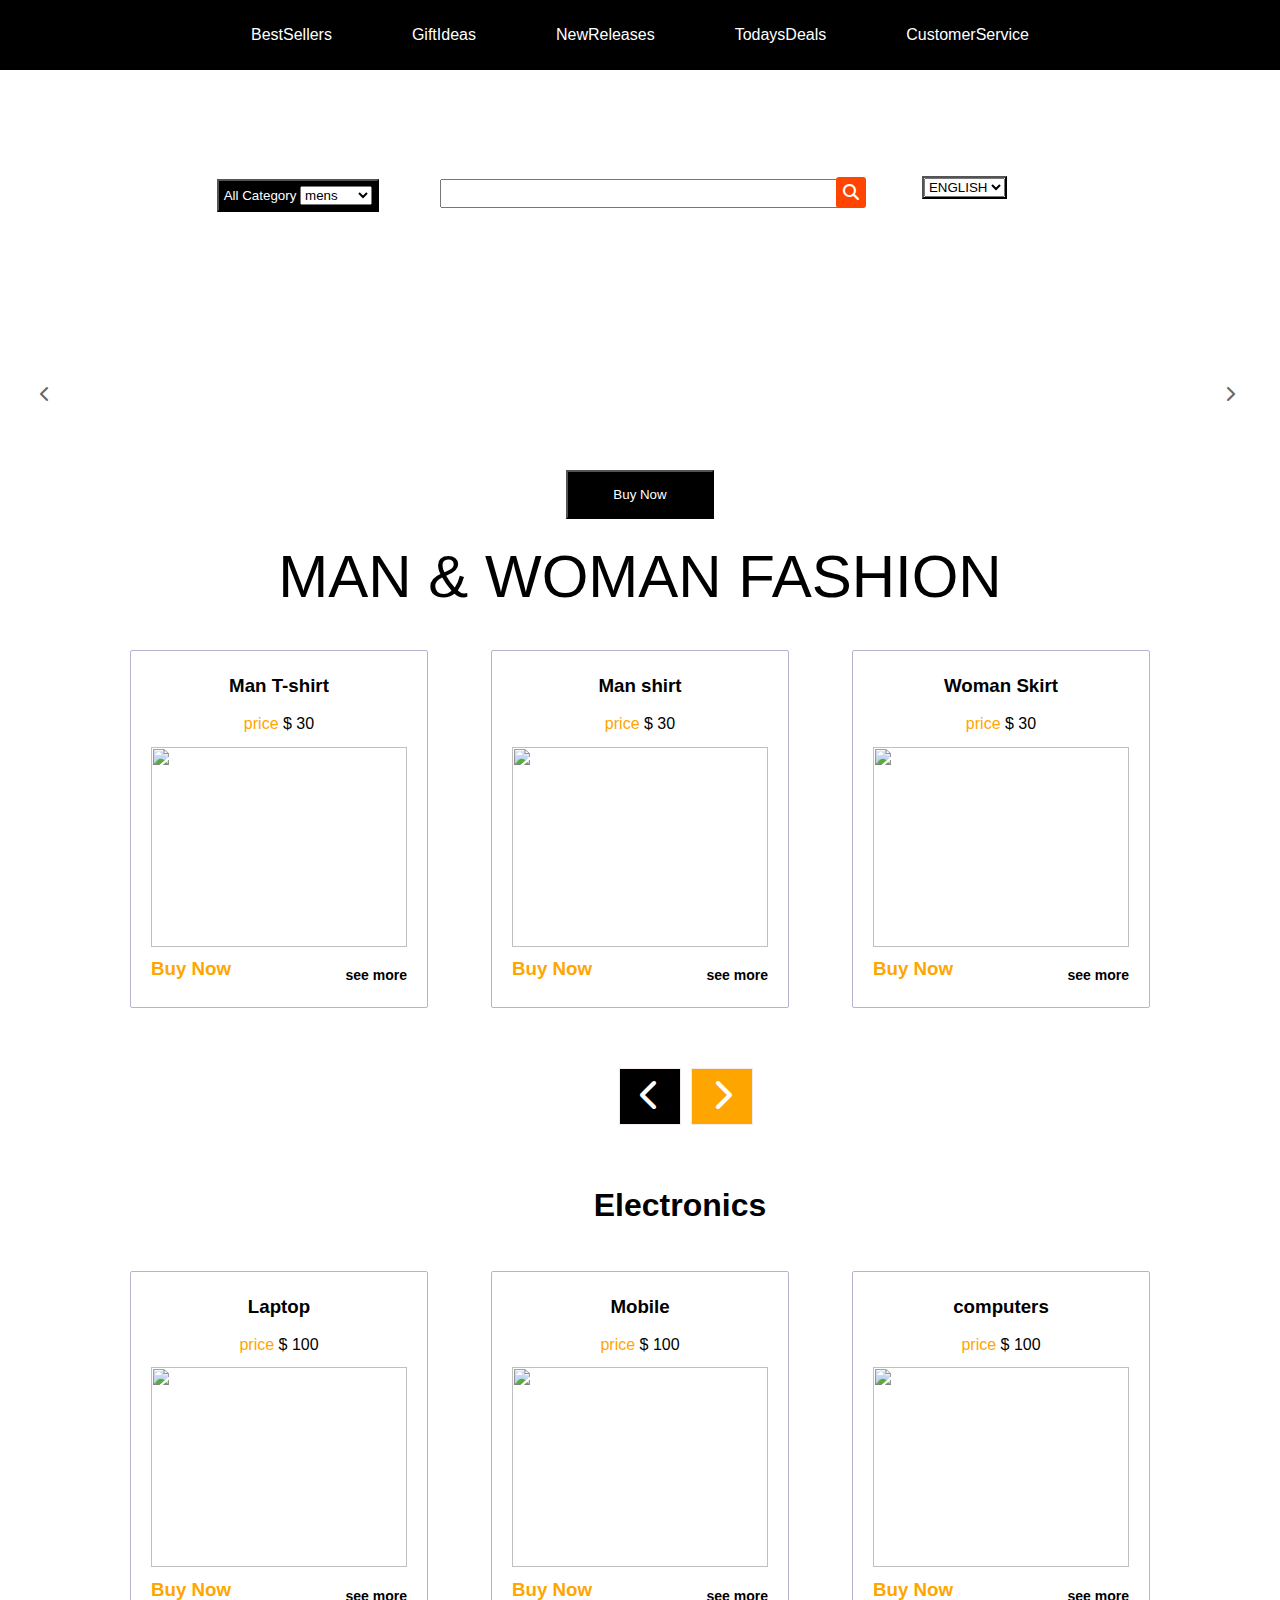
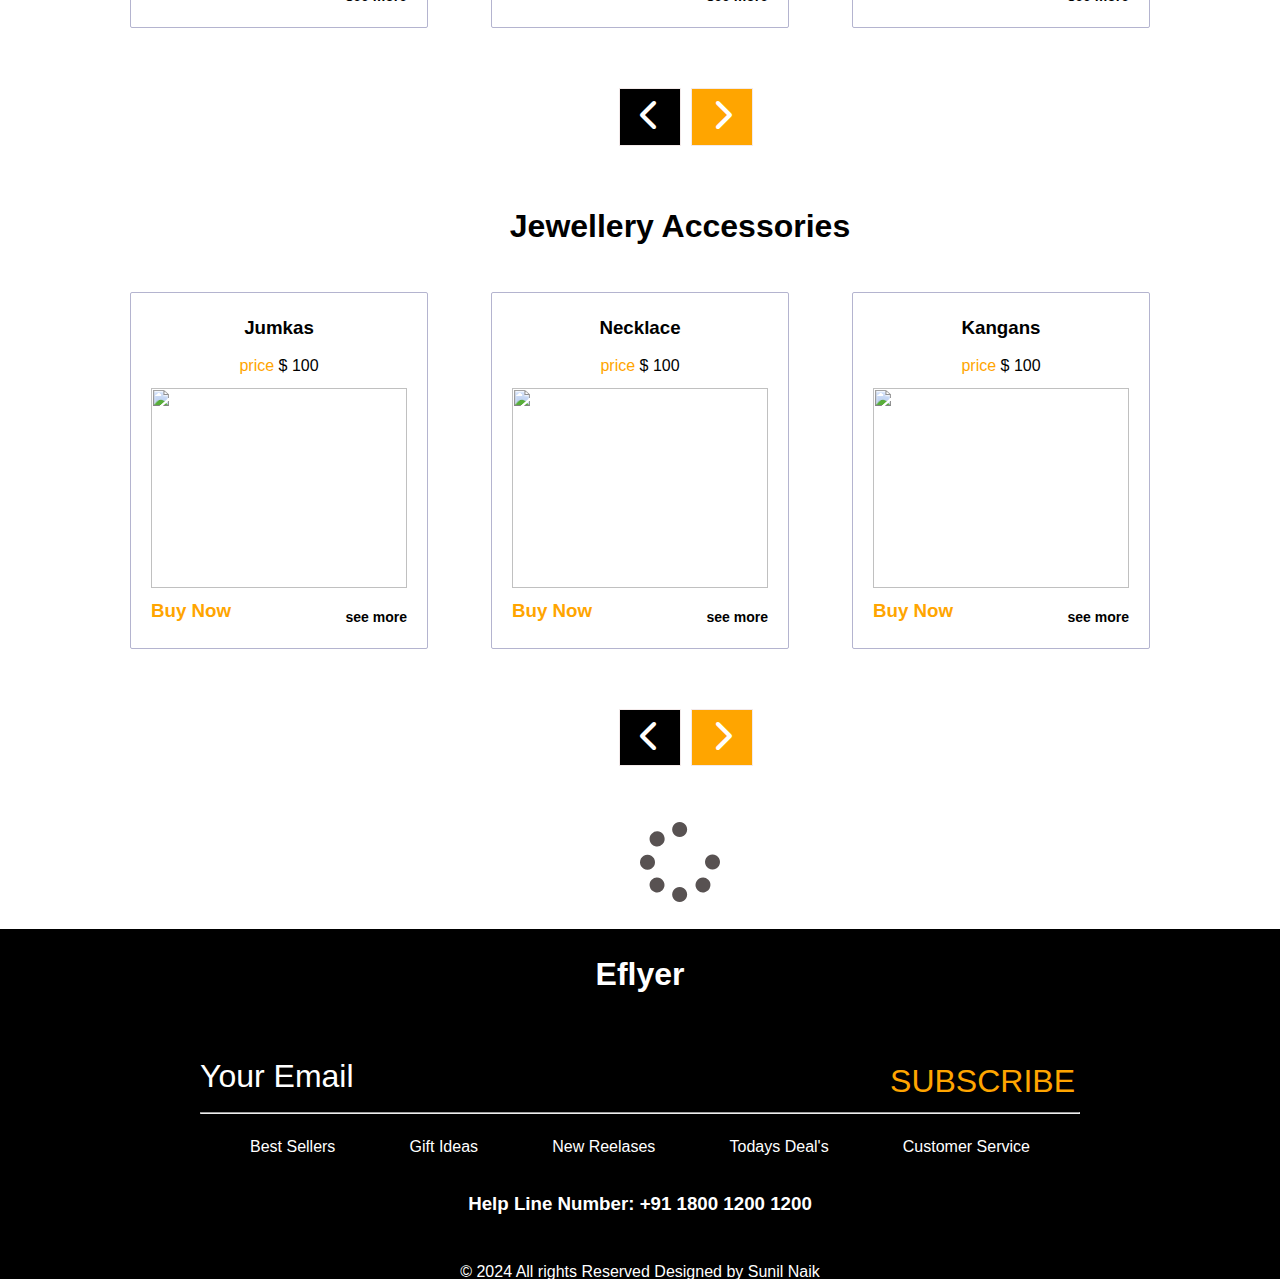
==== index.html @ 808d8c66 "Add files via upload" ====
<!DOCTYPE html>
<html lang="en">
<head>
    <meta charset="UTF-8">
    <meta name="viewport" content="width=device-width, initial-scale=1.0">
    <title>Eflyer page</title>
   <link rel="stylesheet" href="./style.css">
    <link rel="stylesheet" href="https://cdnjs.cloudflare.com/ajax/libs/font-awesome/6.5.2/css/all.min.css">
</head>
<body id="home" class="reg">

    <section class="top" id="top">
    <header class="nav">
        <div id="navbar" class="navbar">
         <nav class="nav">
             <ul>
                 <li><a href="#">BestSellers</a></li>
                 <li><a href="#">GiftIdeas</a></li>
                 <li><a href="#">NewReleases</a></li>
                 <li><a href="#">TodaysDeals</a></li>
                 <li><a href="#">CustomerService</a></li>
             </ul>
         </nav>
         </div>
         </header>
        </section>

        <section class="one">
            <h1 class="eflyer">Eflyer</h1>


            <section class="cont">

                <div class="bars" class="item1">
                    <i class="fa-solid fa-bars"></i>
                </div>


                <div class="item2">
                    <button class="btn1">
                    <label for="category">All Category</label>
                    <select name="category" id="mens"> 
                    <option value="mens">mens</option>
                    <option value="womens">womens</option>
                    <option value="kids">kids</option>
                     </select>
                    </button>
                </div>

                <div class="item3">
                    <form action="form"></form>
                    <label for="text"></label>
                    <input type="text" id="text" placeholder=""> <span class="search"><i class="fa-solid fa-magnifying-glass"></i></span>
                </div>

                <div class="item4">
                    <button class="btn2">
                        <label for="Languages"></label>
                        <select name="language" id="Languages"> 
                        <option value="english">ENGLISH</option>
                        <option value="hindi">HINDI</option>
                        <option value="telugu">TELUGU</option>
                         </select>
                        </button>
                </div>

                <div class="item5">
                    <i class="fa-solid fa-cart-shopping"> Cart</i><br>
                </div>

                <div class="item6">
                    <i class="fa-solid fa-user"> Login</i> 
                </div>
            </section>

            <section class="contain">

                <div class="arrow">
                    <i class="fa-solid fa-chevron-left"></i>
                </div>

                <h1 class="txt">GET START YOUR FAVOURITE SHOPPING</h1>

                <div class="arrow">
                    <i class="fa-solid fa-chevron-right"></i>
                </div>
            </section>

            <section>
                <div class="button">
                    <button class="buy">Buy Now</button>
                </div>    
            </section>

            <div class="text">
                <h1>MAN & WOMAN FASHION</h1>
            </div>
        </section>

        <!-- secttiiiiioooonnnnn -->
        <section class="container1">

            <div class="itemm1">
                <h3 class="center">Man T-shirt</h3>
                <p class="center"><span class="color">price</span> $ 30</p>
                <img src="https://media.istockphoto.com/id/172874489/photo/yellow-blank-t-shirt-front-isolated-on-white.jpg?s=1024x1024&w=is&k=20&c=-puSQZA5JAkO2xo3gqxhg3apofIioDO8UGaIae_1fuM=" alt="">
                <h3 class="left"><span class="color">Buy Now</span> <p class="right">see more</p></h3>
               
                 
            </div>

            <div class="itemm2">
                <h3 class="center">Man shirt</h3>
                <p class="center"><span class="color">price</span> $ 30</p>
                <img src="https://media.istockphoto.com/id/488159983/photo/mens-shirt.jpg?s=1024x1024&w=is&k=20&c=rZO8PBu_vb43Lfd0MP_mnkZuH_82JTI6_QOQCt4ekzA=" alt="">
                <h3 class="left"><span class="color">Buy Now</span>  <p class="right">see more</p></h3>
               
            </div>

            <div class="itemm3">
                <h3 class="center">Woman Skirt</h3>
                <p class="center"><span class="color">price</span> $ 30</p>
                <img src="https://media.istockphoto.com/id/1328494259/photo/female-summer-dress-with-buttons-isolated-on-white-background.jpg?s=1024x1024&w=is&k=20&c=ljF5iGI-tErEDM4NMGV56L_vZmM0hj2yx3ZqGhJLngI=" alt="">
                <h3 class="left"><span class="color">Buy Now</span>  <p class="right">see more</p></h3>
              

            </div>
        </section>


        <section class="arrows">
            <h1 class="arrow-1"><i class="fa-solid fa-chevron-left"></i></h1>
            <h1 class="arrow-2"><i class="fa-solid fa-chevron-right"></i></h1> 
    
        </section>

        <section class="elctronic">
            <h1 class="txts">Electronics</h1>

        </section>


        <section class="container2">

            <div class="itemm1">
                <h3 class="center">Laptop</h3>
                <p class="center"><span class="color">price</span> $ 100</p>
                <img src="https://cdn.pixabay.com/photo/2016/03/27/07/12/apple-1282241_1280.jpg" alt="">
                <h3 class="left"><span class="color">Buy Now</span> <p class="right">see more</p></h3>
               
                 
            </div>

            <div class="itemm2">
                <h3 class="center">Mobile</h3>
                <p class="center"><span class="color">price</span> $ 100</p>
                <img src="https://cdn.pixabay.com/photo/2014/11/05/17/07/iphone-518101_1280.jpg" alt="">
                <h3 class="left"><span class="color">Buy Now</span>  <p class="right">see more</p></h3>
               
            </div>

            <div class="itemm3">
                <h3 class="center">computers</h3>
                <p class="center"><span class="color">price</span> $ 100</p>
                <img src="https://cdn.pixabay.com/photo/2015/01/21/14/14/apple-606761_1280.jpg" alt="">
                <h3 class="left"><span class="color">Buy Now</span>  <p class="right">see more</p></h3>
              

            </div>
        </section>


        <section class="arrows">
            <h1 class="arrow-1"><i class="fa-solid fa-chevron-left"></i></h1>
            <h1 class="arrow-2"><i class="fa-solid fa-chevron-right"></i></h1> 
    
        </section>

        <section class="elctronic">
            <h1 class="txts">Jewellery Accessories</h1>

        </section>


        <section class="container2">

            <div class="itemm1">
                <h3 class="center">Jumkas</h3>
                <p class="center"><span class="color">price</span> $ 100</p>
                <img src="https://media.istockphoto.com/id/590047270/photo/pair-of-sapphire-earrings-isolated-on-white.jpg?s=1024x1024&w=is&k=20&c=WTtdxMo1v75DCQCWZIHyN3Z7JJXZRCdSD8rcXBOr2ek=" alt="">
                <h3 class="left"><span class="color">Buy Now</span> <p class="right">see more</p></h3>
               
                 
            </div>

            <div class="itemm2">
                <h3 class="center">Necklace</h3>
                <p class="center"><span class="color">price</span> $ 100</p>
                <img src="https://media.istockphoto.com/id/1485019110/photo/gold-plated-ball-chain.jpg?s=1024x1024&w=is&k=20&c=9vpn-YfbTaucswBiYBacqLF1FVFj6rhmeHIpYfQyp4I=" alt="">
                <h3 class="left"><span class="color">Buy Now</span>  <p class="right">see more</p></h3>
               
            </div>

            <div class="itemm3">
                <h3 class="center">Kangans</h3>
                <p class="center"><span class="color">price</span> $ 100</p>
                <img src="https://media.istockphoto.com/id/1152959607/photo/indian-traditional-wedding-bangles.jpg?s=1024x1024&w=is&k=20&c=UC5vWnuQui-Nr-XeoDXr6nUSNKpVT-rxi3Z4PZOtzu4=" alt="">
                <h3 class="left"><span class="color">Buy Now</span>  <p class="right">see more</p></h3>
              

            </div>
        </section>


        <section class="arrows">
            <h1 class="arrow-1"><i class="fa-solid fa-chevron-left"></i></h1>
            <h1 class="arrow-2"><i class="fa-solid fa-chevron-right"></i></h1> 
    
        </section>

        <section class="load">
            <h1 class="spin"><i class="fa-solid fa-spinner"></i></h1>
        </section>

<!-- fooooooteeerrrr -->
        <section class="footers">
            <h1 class="txtfooter">Eflyer</h1>


            <section class="container3">
                <div class="item1">
              <form action=""></form>
              <h1 class="mail"> Your Email</h1>
              </div>
              
              <div class="item2">
                  <h1 class="Color">SUBSCRIBE</h1>
              </div>
              </section>
              <hr class="hr">

              <section class="containers3">
                <div class="itm1"><p>Best Sellers</p></div>
                <div class="itm2"><p>Gift Ideas</p></div>
                <div class="itm3"><p>New Reelases</p></div>
                <div class="itm4"><p>Todays Deal's</p></div>
                <div class="itm5"><p>Customer Service</p></div>
              </section>

              <h3 class="btm">Help Line Number: +91 1800 1200 1200</h3>

              <footer class="footer">
                <p> &copy; 2024  All  rights    Reserved  Designed  by  Sunil Naik</p>
            
            </footer>

        </section>
           


         </body>
---- style.css ----
*{
    box-sizing: border-box;
    margin: 0;
    padding: 0;

}
.reg{
    overflow-x: hidden;
}

body{
    font-family: Arial, Helvetica, sans-serif; 
    line-height: 1.6;
   
}

 ul{
    list-style: none;
}

a{
    text-decoration: none;
    color: #fff;
}

h1,h2{
    font-weight: 500;
}

p{
    margin: 10px 0;
}
img{
    width: 100%;
}
/* nav  */
#navbar{
    display: flex;
    align-items: center;
    justify-content: space-around;
    background: black;
    color: #fff;
    width: 100%;
    height: 70px; 
}

.navbar a{
    color: #fff;
    padding: 10px;
}

.navbar ul{
    display: flex;
    margin: 20px;
    padding: 50px;  
}

.nav ul li a{
    padding: 40px;
}

/* one */

.one{
    background: url(https://media.istockphoto.com/id/1204923574/photo/woman-carrying-shopping-bags-with-credit-card-and-mobile-phone-in-hands.jpg?s=1024x1024&w=is&k=20&c=atSHM-v5D98_xC0PSZzHrhfffxBm8x7xtpbk1p-FjQY=)no-repeat  top/cover;
    width: 100%;
    height: 600px;
}

.eflyer{
    color: #fff;
    font-weight: 800;
    font-size: 40px;
    text-align: center;

}

.cont{
    display: flex;
    justify-content: space-between;
    padding: 30px -50px;
    padding-top: 40px;
    padding-left: 40px;
    padding-right: 40px;
}

.bars{
    color: #fff;
    font-size: 30px;
    padding-left: 20px;
    margin-left: 30px;
    margin-right: 40px;
}

.item2{
    padding: 5px;
}

.btn1{
    background: black;
    color: #fff;
    padding: 5px;
}

.item3{
    margin-top: 5px;
}
form input, #text{
   width: 400px;
   padding: 5px;
    
}

.search{
    background: orangered;
    color: #fff;
    padding: 7px;
    border-radius: 3px;
    margin-left: -8px;
    margin-top: 2px;
}

#languages, .btn2{
    background: rgb(229, 219, 219);
    color: #fff;
}

.item5{
    color: #fff;
    font-size: small;
    padding-right: -40px;
   
}

.item6{
    color: #fff;
    font-size: small; 
    padding-left: -40px;
}

.contain{
    display: flex;
    justify-content: space-around;
    overflow: none;
   
}

.txt{
    color: #fff;
    font-weight: 600;
    font-size: 40px;
    text-align: center;
    margin: 10px;
    padding: 50px 200px;
    
    
}


.arrow{
    background: #fff;
    border: 10px solid #fff;
    height: 0%;
    width: 3%;
    opacity: 0.6;
    border-radius: 50%;
    margin-top: 150px;
    margin-left: 30px;
    margin-right: 30px;
    
}

.button{
    text-align: center;
   
}

.buy{
    background: black;
    color: #fff;
    padding: 15px 45px;  
}

.text{
    color: black;
    font-weight: 200;
    font-size: 30px;
    font-style: bold;
    text-align: center;
    margin-top: -30px;
    font-family: 'Lucida Sans', 'Lucida Sans Regular', 'Lucida Grande', 'Lucida Sans Unicode', Geneva, Verdana, sans-serif, Geneva, Tahoma, sans-serif;
    padding-top: 40px;
}

.container1{
    color: #fff;
    display: flex;
    justify-content: space-between;
    margin:10px 100px;
    padding-top: -100px;
    margin-top: -50px;
    background: transparent;
    width: -100%;
    


}
.itemm1, .itemm2, .itemm3{
    border: 1px solid rgb(180, 180, 207);
    border-radius: 2px;
    background: #fff;
    color: black;
    margin: 30px;
    padding: 20px;
    padding-bottom: 10px;

    }

    .center{
        text-align: center;
    }

    .color{
        color: orange;
    }

    .right{
        float: right;
        font-size: 14px;
        
    }

    .arrowss{
        display: flex;
        width: 50%;
    }


    .arrows{
        display: flex;
        text-align: center;
        align-items: center;
        padding-left: 48%;
        padding-top: 15px;
       
      
    }


    .arrow-1, .arrow-2{
        color: #fff;
       padding: 2px 20px;
       border: 1px solid rgb(243, 234, 234);
       margin: 5px;
       align-items: center;
    }

    .arrow-1{
        background: black;
    }
    .arrow-2{
        background: orange;
    }

    .elctronic{
        text-align: center;
        padding-left: 80px;
        padding-top: 50px;

    }

    .txts{
        font-weight: 600;
    }


    .container2{
        color: #fff;
        display: flex;
        justify-content: space-between;
        margin:10px 100px;
        background: transparent;
        width: -100%;
        
    
    
    }
    .itemm1, .itemm2, .itemm3{
        border: 1px solid rgb(180, 180, 207);
        border-radius: 2px;
        background: #fff;
        color: black;
        margin: 30px;
        padding: 20px;
        padding-bottom: 10px;
    
        }


        .load{
            text-align: center;
            padding-top: 30px;
            padding-left: 50px;
            margin-left: 30px;
        }

        .spin{
            font-size: 80px;
           color: rgb(88, 82, 82);
        }


        /* footer */

        .footers{
            background: black;
            width: 100%;
            height: 350px;
            padding-bottom: 20px;
            padding-top: 20px;
        }

        .txtfooter{
            color: #fff;
            text-align: center;
            font-family: 'Lucida Sans', 'Lucida Sans Regular', 'Lucida Grande', 'Lucida Sans Unicode', Geneva, Verdana, sans-serif, Geneva, Tahoma, sans-serif;
            font-weight: 800;
        }

        .container3{
            display: flex;
            justify-content: space-between;
            padding-top: 30px;
            margin-top: 20px;
            margin-left: 200px;
            margin-right: 200px;
        }

        .mail{
            color: #fff;
        }

        .color , .item2{
            color: orange;
        }

        .hr{
            margin-left: 200px;
            margin-right: 200px;
        }

        .containers3{
            display: flex;
            color: #fff;
            padding-top: 10px;
            justify-content: space-between;
            margin-left: 250px;
            margin-right: 250px;
        }

        .btm{
            text-align: center;
            color: #fff;
            padding-top: 20px;
        }


        .footer{
            color: #fff;
            text-align: center;
            font-family: 'Franklin Gothic Medium', 'Arial Narrow', Arial, sans-serif;
           padding-top: 30px;  
        }



        
   /* media   */
   @media (min-width: 300px) and (max-width: 768px){
    .body{
        overflow: auto;
        padding-left: 50px;
        padding-right: 30px;
    }
    .nav{
        font-size: 50px;
        padding-left: -50px; 
    }
   }

   nav ul li a{
    font-size: 16px;
    display: flex;
   
   }

   img{
    width: 20vw;
    height: 200px;
    overflow: auto;
   }


   @media (min-width:768px) and (max-width:991px) 
   {
   .containers1, .container2, .containers3, .container4 .abouts{
    overflow: hidden;
    padding-left: 50px;
    padding-right: 20px; 
   }
}


 
@media (min-width:992px) and (max-width:1200px) {
    .containers1, .container2, .containers3, .container4 .abouts{
    padding-left: 80px;
    padding-right: 50px; 
     }
    }
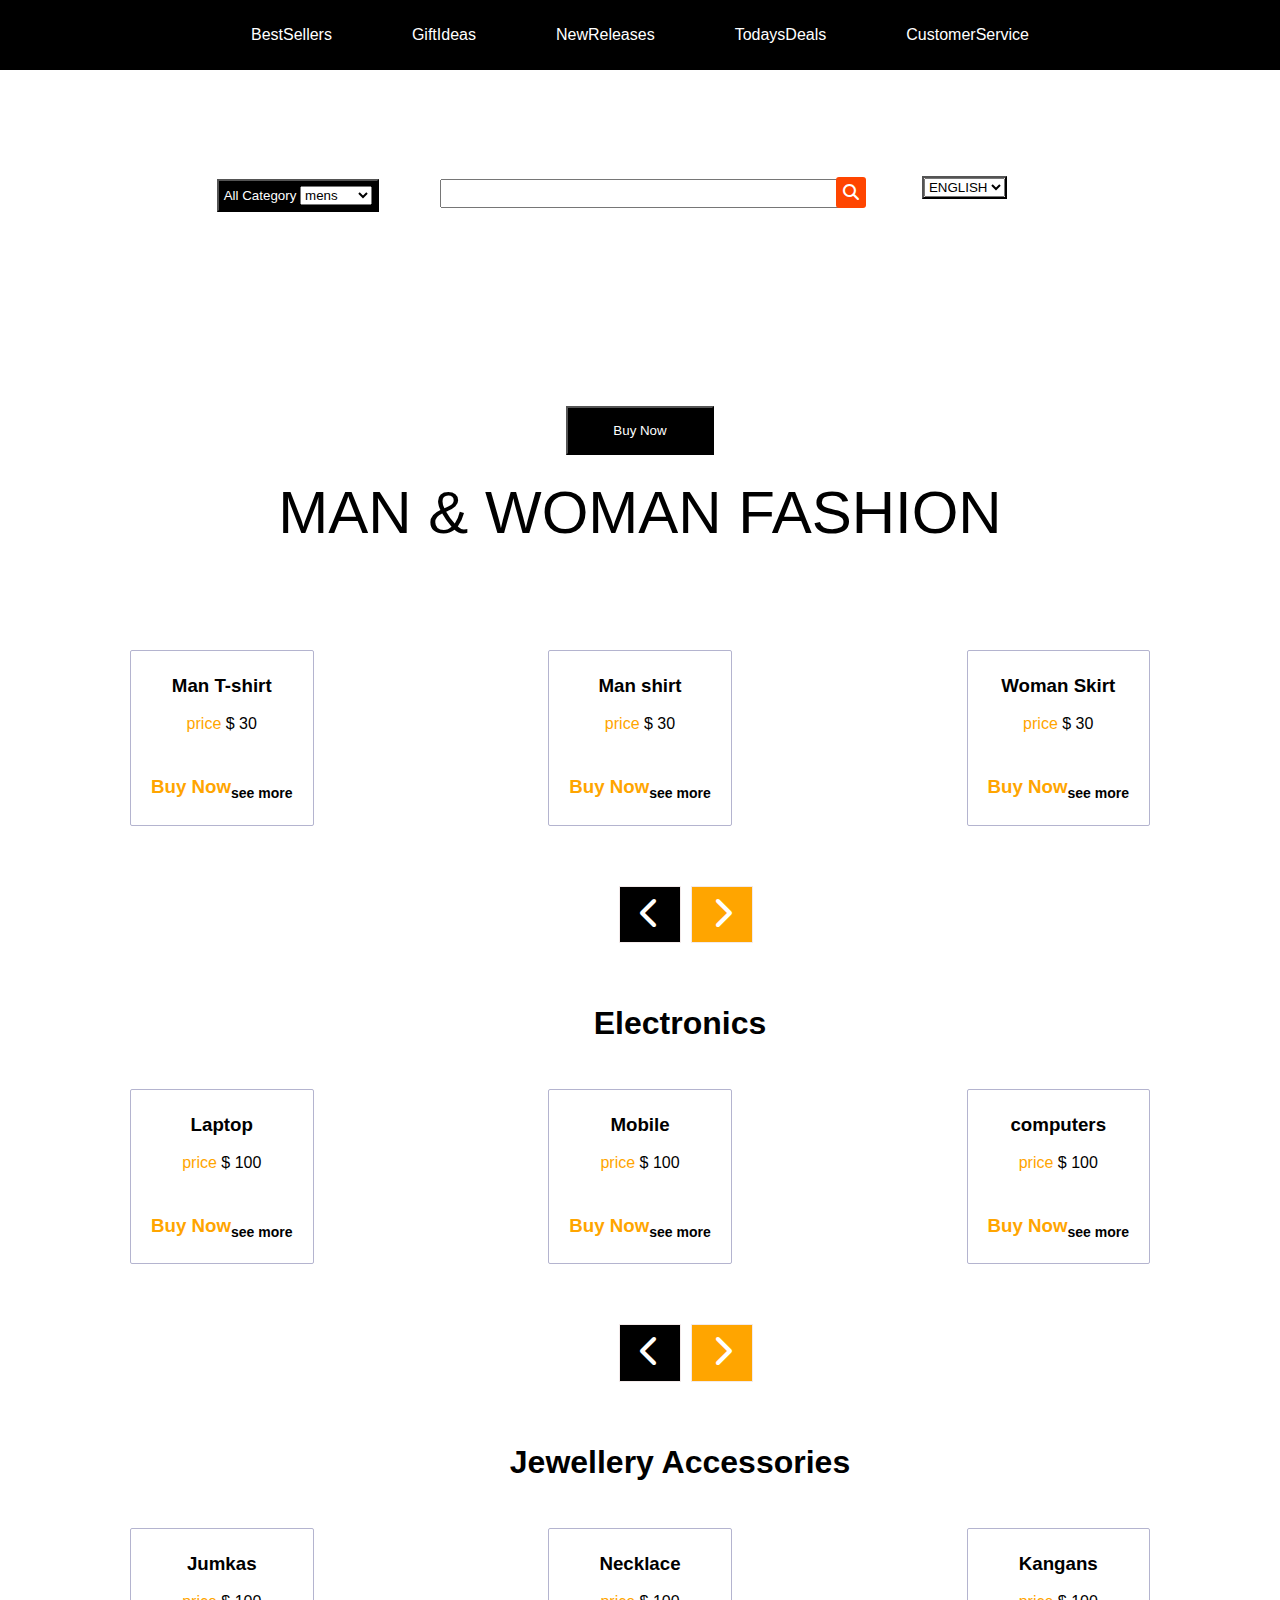
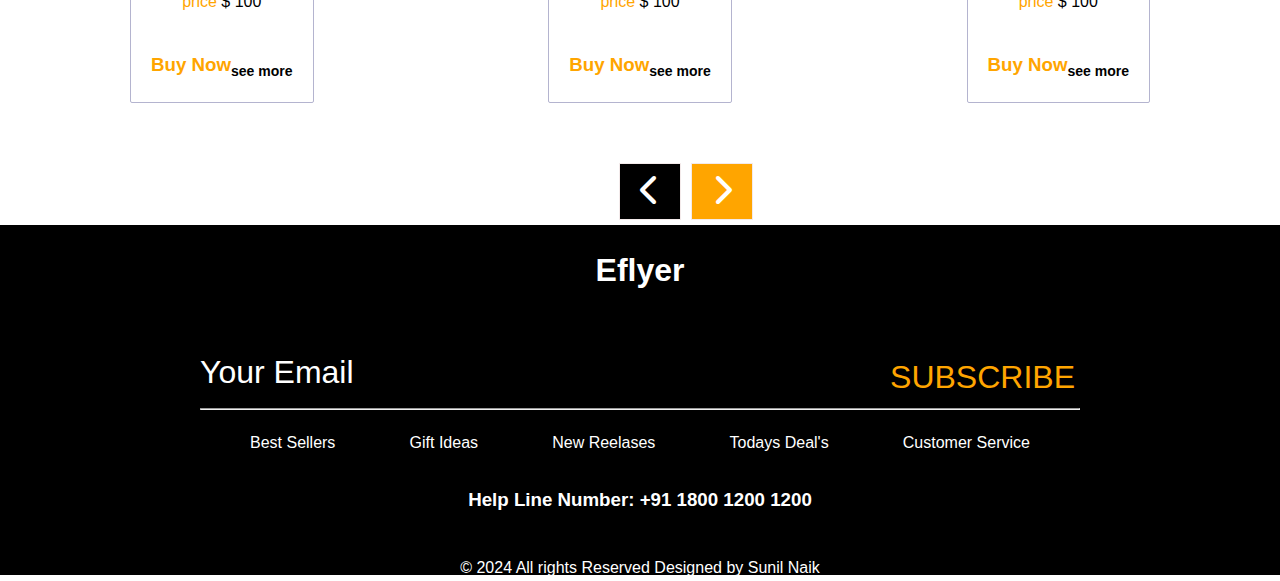
==== commit 2953807f: "Updated index.html" ====
--- a/index.html
+++ b/index.html
@@ -14,11 +14,11 @@
         <div id="navbar" class="navbar">
          <nav class="nav">
              <ul>
-                 <li><a href="#">BestSellers</a></li>
-                 <li><a href="#">GiftIdeas</a></li>
-                 <li><a href="#">NewReleases</a></li>
-                 <li><a href="#">TodaysDeals</a></li>
-                 <li><a href="#">CustomerService</a></li>
+                 <li><a href="#bestsellers">BestSellers</a></li>
+                 <li><a href="#giftideas">GiftIdeas</a></li>
+                 <li><a href="#newreleases">NewReleases</a></li>
+                 <li><a href="#todaysdeals">TodaysDeals</a></li>
+                 <li><a href="#customerservice">CustomerService</a></li>
              </ul>
          </nav>
          </div>
@@ -75,20 +75,13 @@
 
             <section class="contain">
 
-                <div class="arrow">
-                    <i class="fa-solid fa-chevron-left"></i>
-                </div>
-
                 <h1 class="txt">GET START YOUR FAVOURITE SHOPPING</h1>
 
-                <div class="arrow">
-                    <i class="fa-solid fa-chevron-right"></i>
-                </div>
             </section>
 
             <section>
                 <div class="button">
-                    <button class="buy">Buy Now</button>
+                    <a href="#bestsellers"><button class="buy">Buy Now</button></a>
                 </div>    
             </section>
 
@@ -98,7 +91,7 @@
         </section>
 
         <!-- secttiiiiioooonnnnn -->
-        <section class="container1">
+        <section class="container1" id="bestsellers">
 
             <div class="itemm1">
                 <h3 class="center">Man T-shirt</h3>
@@ -134,7 +127,7 @@
     
         </section>
 
-        <section class="elctronic">
+        <section class="elctronic" id="newreleases">
             <h1 class="txts">Electronics</h1>
 
         </section>
@@ -176,7 +169,7 @@
     
         </section>
 
-        <section class="elctronic">
+        <section class="elctronic" id="giftideas" id="todaysdeals">
             <h1 class="txts">Jewellery Accessories</h1>
 
         </section>
@@ -218,16 +211,13 @@
     
         </section>
 
-        <section class="load">
-            <h1 class="spin"><i class="fa-solid fa-spinner"></i></h1>
-        </section>
 
 <!-- fooooooteeerrrr -->
-        <section class="footers">
+        <section class="footers" >
             <h1 class="txtfooter">Eflyer</h1>
 
 
-            <section class="container3">
+            <section class="container3" id="customerservice">
                 <div class="item1">
               <form action=""></form>
               <h1 class="mail"> Your Email</h1>
@@ -259,4 +249,4 @@
 
 
          </body>
-        +        
--- a/style.css
+++ b/style.css
@@ -376,48 +376,741 @@
 
         
    /* media   */
-   @media (min-width: 300px) and (max-width: 768px){
+  
+  @media (min-width: 300px) and (max-width: 1024px){
+
+    *{
+        box-sizing: border-box;
+        margin: 0px;
+        padding: 0px;
+    }
     .body{
-        overflow: auto;
-        padding-left: 50px;
-        padding-right: 30px;
-    }
-    .nav{
-        font-size: 50px;
-        padding-left: -50px; 
-    }
-   }
-
-   nav ul li a{
-    font-size: 16px;
-    display: flex;
+        font-family: Arial, Helvetica, sans-serif; 
+        line-height: 1.6;
+       
+    }
+   
+    #navbar{
+        display: flex;
+        align-items: center;
+        justify-content: space-around;
+        background: linear-gradient(rgb(234, 193, 13),black);
+        color: #fff;
+        width: 200vw;
+        height: 10vh; 
+    }
+    
+    .navbar a{
+        color: #fff;
+        padding: 0px;
+    }
+    
+    .navbar ul{
+        display: flex;
+        margin: 0px;
+        padding: 0px;  
+    }
+    
+    .nav ul li a{
+        padding: 8px;
+    }
+
+    img{
+        width: 100%;
+       }
+    
+    
+    /* one */
+    
+    .one{
+        background: url(https://media.istockphoto.com/id/1204923574/photo/woman-carrying-shopping-bags-with-credit-card-and-mobile-phone-in-hands.jpg?s=1024x1024&w=is&k=20&c=atSHM-v5D98_xC0PSZzHrhfffxBm8x7xtpbk1p-FjQY=)no-repeat  top/cover;
+        width: 100%;
+        height: 600px;
+        margin-left: 0px;
+        
+    }
+    
+    .eflyer{
+        color: #fff;
+        font-weight: 800;
+        font-size: 40px;
+        text-align: center;
+    
+    }
+    
+    .cont{
+        display: flex;
+        justify-content: space-between;
+        padding: 0px 0px;
+        padding-top: 40px;
+        padding-left: -50px;
+        padding-right: 0px;
+    }
+    
+    .bars{
+        color: #fff;
+        font-size: 30px;
+        padding-left: 20px;
+        margin-left: 0px;
+        margin-right: 40px;
+    }
+
+    
+    .item2{
+        margin-top: -75px;
+
+    }
+    
+    .btn1 {
+        background: black;
+        color: #fff;
+        padding: 5px;
+        outline: auto;
+    }
+    
+    
+    .btn2{
+        outline: #fff;
+        background: #fff;
+        padding: 1px;
+        border: 3px solid #fff;
+        
+    }
+    
+    .item3{
+        margin-top: 5px;
+       
+    }
+    form input, #text{
+       width: 100px;
+       padding: 20px;
+       margin-top: -5px;
+       margin-bottom: 10px;
+    }
+    
+    .search{
+        background: orangered;
+        color: #fff;
+        padding: 10px;
+        border-radius: 3px;
+        margin-left: 8px;
+        margin-top: 105px;
+    }
+    
+    #languages, .btn2{
+        background: rgb(229, 219, 219);
+        color: #fff;
+    }
+    
+    .item5{
+        color: #fff;
+        font-size: small;
+        padding-right: -40px;
+       
+    }
+    
+    .item6{
+        color: #fff;
+        font-size: small; 
+        padding-left: -40px;
+    }
+    
+    .contain{
+        display: flex;
+        justify-content: space-around;
+        overflow: none;
+       
+    }
+    
+    .txt{
+        color: #fff;
+        font-weight: 600;
+        font-size: 20px;
+        text-align: left;
+        margin-left: -150px;
+        margin-top: 5px;
+        padding: 5px 100px;
+        
+        
+    }
+    
+    
+    
+    
+    .button{
+        text-align: center;
+       
+    }
+    
+    .buy{
+        background: black;
+        color: #fff;
+        padding: 15px 45px;  
+        margin-top: -50px;
+    }
+    
+    .text{
+        color: black;
+        font-weight: 600;
+        font-size: 25px;
+        font-style: bold;
+        text-align: center;
+        font-family: 'Lucida Sans', 'Lucida Sans Regular', 'Lucida Grande', 'Lucida Sans Unicode', Geneva, Verdana, sans-serif, Geneva, Tahoma, sans-serif;
+        padding-top: 40px;
+    }
+    
+    .container1{
+        color: #fff;
+        display: flex;
+        justify-content: space-between;
+        margin:10px -30px;
+        padding-top: -100px;
+        margin-top: -50px;
+        background: transparent;
+        width: -100%;
+        
+    
+    
+    }
+    .itemm1, .itemm2, .itemm3{
+        border: 1px solid rgb(180, 180, 207);
+        border-radius: 2px;
+        background: #fff;
+        color: black;
+        margin: 0px;
+        padding: 20px;
+        padding-bottom: 10px;
+    
+        }
+    
+        .center{
+            text-align: center;
+        }
+    
+        .color{
+            color: orange;
+        }
+    
+        .right{
+            float: right;
+            font-size: 14px;
+            
+        }
+    
+        .arrowss{
+            display: flex;
+            width: 50%;
+        }
+    
+    
+        .arrows{
+            display: flex;
+            text-align: center;
+            align-items: center;
+            padding-left: 48%;
+            padding-top: 15px;
+           
+          
+        }
+    
+    
+        .arrow-1, .arrow-2{
+            color: #fff;
+           padding: 2px 20px;
+           border: 1px solid rgb(243, 234, 234);
+           margin: 5px;
+           align-items: center;
+        }
+    
+        .arrow-1{
+            background: black;
+        }
+        .arrow-2{
+            background: orange;
+        }
+    
+        .elctronic{
+            text-align: center;
+            padding-left: 80px;
+            padding-top: 50px;
+    
+        }
+    
+        .txts{
+            font-weight: 600;
+        }
+    
+    
+        .container2{
+            color: #fff;
+            display: flex;
+            justify-content: space-between;
+            background: transparent;
+            margin:10px -30px;
+            width: -100%;
+        
+        
+        }
+        .itemm1, .itemm2, .itemm3{
+            border: 1px solid rgb(180, 180, 207);
+            border-radius: 2px;
+            background: #fff;
+            color: black;
+            margin: 10px;
+            padding: 20px;
+            padding-bottom: 10px;
+        
+            }
+    
+    
+            .load{
+                text-align: center;
+                padding-top: 30px;
+                padding-left: 50px;
+                margin-left: 30px;
+            }
+    
+            .spin{
+                font-size: 80px;
+               color: rgb(239, 173, 43);
+            }
+    
+    
+            /* footer */
+    
+            .footers{
+                background: black;
+                width: 100%;
+                height: 500px;
+                padding-bottom: 20px;
+                padding-top: 20px;
+            }
+    
+            .txtfooter{
+                color: #fff;
+                text-align: center;
+                font-family: 'Lucida Sans', 'Lucida Sans Regular', 'Lucida Grande', 'Lucida Sans Unicode', Geneva, Verdana, sans-serif, Geneva, Tahoma, sans-serif;
+                font-weight: 800;
+            }
+    
+            .container3{
+                display: flex;
+                justify-content: space-between;
+                padding-top: 30px;
+                margin-top: 20px;
+                margin-left: 20px;
+            }
+    
+            .mail{
+                color: #fff;
+                padding: 50px;
+            }
+    
+            .color , .item2{
+                color: orange;
+                padding-top: 80px;
+                padding-left: 30px;
+            }
+    
+            .hr{
+                margin-left: 20px;
+                margin-right: 200px;
+            }
+    
+            .containers3{
+                display: flex;
+                color: #fff;
+                padding-top: 10px;
+                justify-content: space-around;
+                padding: 10px;
+                margin-left: 20px;
+                margin-right: 250px;
+            }
+    
+            .btm{
+                text-align: center;
+                color: #fff;
+                padding-top: 20px;
+            }
+    
+    
+            .footer{
+                color: #fff;
+                text-align: center;
+                font-family: 'Franklin Gothic Medium', 'Arial Narrow', Arial, sans-serif;
+               padding-top: 30px;  
+            }
+    
+    
+
    
    }
 
-   img{
-    width: 20vw;
-    height: 200px;
-    overflow: auto;
+    @media (min-width: 300px) and (max-width: 1024px){
+
+    *{
+        box-sizing: border-box;
+        margin: 0px;
+        padding: 0px;
+    }
+    .body{
+        font-family: Arial, Helvetica, sans-serif; 
+        line-height: 1.6;
+       
+    }
+   
+    #navbar{
+        display: flex;
+        align-items: center;
+        justify-content: space-around;
+        background: linear-gradient(rgb(234, 193, 13),black);
+        color: #fff;
+        width: 200vw;
+        height: 10vh; 
+        overflow: none;
+    }
+    
+    .navbar a{
+        color: #fff;
+        padding: 0px;
+    }
+    
+    .navbar ul{
+        display: flex;
+        margin: 10px;
+        padding: 0px;  
+    }
+    
+    .nav ul li a{
+        padding: 8px;
+    }
+
+    img{
+        width: 100%;
+       }
+    
+    
+    /* one */
+    
+    .one{
+        background: url(https://media.istockphoto.com/id/1204923574/photo/woman-carrying-shopping-bags-with-credit-card-and-mobile-phone-in-hands.jpg?s=1024x1024&w=is&k=20&c=atSHM-v5D98_xC0PSZzHrhfffxBm8x7xtpbk1p-FjQY=)no-repeat  top/cover;
+        width: 100%;
+        height: 600px;
+        margin-left: 0px;
+        
+    }
+    
+    .eflyer{
+        color: #fff;
+        font-weight: 800;
+        font-size: 40px;
+        text-align: center;
+    
+    }
+    
+    .cont{
+        display: flex;
+        justify-content: space-between;
+        padding: 0px 0px;
+        padding-top: 40px;
+        padding-left: -50px;
+        padding-right: 0px;
+        margin: -20px;
+    }
+    
+    .bars{
+        color: #fff;
+        font-size: 30px;
+        padding-left: 20px;
+        margin-left: 0px;
+        margin-right: 40px;
+    }
+
+    
+    .item2{
+        margin-top: -75px;
+
+    }
+    
+    .btn1 {
+        background: black;
+        color: #fff;
+        padding: 5px;
+        outline: auto;
+    }
+    
+    
+    .btn2{
+        outline: #fff;
+        background: #fff;
+        padding: 1px;
+        border: 3px solid #fff;
+        
+    }
+    
+    .item3{
+        margin-top: 5px;
+       
+    }
+    form input, #text{
+       width: 100px;
+       padding: 20px;
+       margin-top: -5px;
+       margin-bottom: 10px;
+    }
+    
+    .search{
+        background: orangered;
+        color: #fff;
+        padding: 10px;
+        border-radius: 3px;
+        margin-left: 8px;
+        margin-top: 105px;
+    }
+    
+    #languages, .btn2{
+        background: rgb(229, 219, 219);
+        color: #fff;
+    }
+    
+    .item5{
+        color: #fff;
+        font-size: small;
+        padding-right: -40px;
+       
+    }
+    
+    .item6{
+        color: #fff;
+        font-size: small; 
+        padding-left: -40px;
+    }
+    
+    .contain{
+        display: flex;
+        justify-content: space-around;
+        overflow: none;
+       
+    }
+    
+    .txt{
+        color: #fff;
+        font-weight: 600;
+        font-size: 20px;
+        text-align: left;
+        margin-left: -80px;
+        margin-top: 25px;
+        padding: 5px 100px; 
+    }
+    
+    .button{
+        text-align: center;
+       
+    }
+    
+    .buy{
+        background: black;
+        color: #fff;
+        padding: 15px 45px;  
+        margin-top: -50px;
+    }
+    
+    .text{
+        color: black;
+        font-weight: 600;
+        font-size: 25px;
+        font-style: bold;
+        text-align: center;
+        font-family: 'Lucida Sans', 'Lucida Sans Regular', 'Lucida Grande', 'Lucida Sans Unicode', Geneva, Verdana, sans-serif, Geneva, Tahoma, sans-serif;
+        padding-top: 40px;
+    }
+    
+    .container1{
+        color: #fff;
+        display: flex;
+        justify-content: space-between;
+        margin:10px -30px;
+        padding-top: -100px;
+        margin-top: -50px;
+        background: transparent;
+        width: -100%;
+        
+    
+    
+    }
+    .itemm1, .itemm2, .itemm3{
+        border: 1px solid rgb(180, 180, 207);
+        border-radius: 2px;
+        background: #fff;
+        color: black;
+        margin: 0px;
+        padding: 20px;
+        padding-bottom: 10px;
+    
+        }
+    
+        .center{
+            text-align: center;
+        }
+    
+        .color{
+            color: orange;
+        }
+    
+        .right{
+            float: right;
+            font-size: 14px;
+            
+        }
+    
+        .arrowss{
+            display: flex;
+            width: 50%;
+        }
+    
+    
+        .arrows{
+            display: flex;
+            text-align: center;
+            align-items: center;
+            padding-left: 48%;
+            padding-top: 15px;
+           
+          
+        }
+    
+    
+        .arrow-1, .arrow-2{
+            color: #fff;
+           padding: 2px 20px;
+           border: 1px solid rgb(243, 234, 234);
+           margin: 5px;
+           align-items: center;
+        }
+    
+        .arrow-1{
+            background: black;
+        }
+        .arrow-2{
+            background: orange;
+        }
+    
+        .elctronic{
+            text-align: center;
+            padding-left: 80px;
+            padding-top: 50px;
+    
+        }
+    
+        .txts{
+            font-weight: 600;
+        }
+    
+    
+        .container2{
+            color: #fff;
+            display: flex;
+            justify-content: space-between;
+            background: transparent;
+            margin:10px -30px;
+            width: -100%;
+        
+        
+        }
+        .itemm1, .itemm2, .itemm3{
+            border: 1px solid rgb(180, 180, 207);
+            border-radius: 2px;
+            background: #fff;
+            color: black;
+            margin: 10px;
+            padding: 20px;
+            padding-bottom: 10px;
+        
+            }
+    
+    
+            .load{
+                text-align: center;
+                padding-top: 30px;
+                padding-left: 50px;
+                margin-left: 30px;
+            }
+    
+            .spin{
+                font-size: 80px;
+               color: rgb(239, 173, 43);
+            }
+    
+    
+            /* footer */
+    
+            .footers{
+                background: black;
+                width: 100%;
+                height: 500px;
+                padding-bottom: 20px;
+                padding-top: 20px;
+            }
+    
+            .txtfooter{
+                color: #fff;
+                text-align: center;
+                font-family: 'Lucida Sans', 'Lucida Sans Regular', 'Lucida Grande', 'Lucida Sans Unicode', Geneva, Verdana, sans-serif, Geneva, Tahoma, sans-serif;
+                font-weight: 800;
+            }
+    
+            .container3{
+                display: flex;
+                justify-content: space-between;
+                padding-top: 30px;
+                margin-top: 20px;
+                margin-left: 20px;
+            }
+    
+            .mail{
+                color: #fff;
+                padding: 50px;
+            }
+    
+            .color , .item2{
+                color: orange;
+                padding-top: 80px;
+                padding-left: 30px;
+            }
+    
+            .hr{
+                margin-left: 20px;
+                margin-right: 200px;
+            }
+    
+            .containers3{
+                display: flex;
+                color: #fff;
+                padding-top: 10px;
+                justify-content: space-around;
+                padding: 10px;
+                margin-left: 20px;
+                margin-right: 250px;
+            }
+    
+            .btm{
+                text-align: center;
+                color: #fff;
+                padding-top: 20px;
+            }
+    
+    
+            .footer{
+                color: #fff;
+                text-align: center;
+                font-family: 'Franklin Gothic Medium', 'Arial Narrow', Arial, sans-serif;
+               padding-top: 30px;  
+            }
    }
 
 
-   @media (min-width:768px) and (max-width:991px) 
-   {
-   .containers1, .container2, .containers3, .container4 .abouts{
-    overflow: hidden;
-    padding-left: 50px;
-    padding-right: 20px; 
-   }
-}
-
-
  
-@media (min-width:992px) and (max-width:1200px) {
-    .containers1, .container2, .containers3, .container4 .abouts{
-    padding-left: 80px;
-    padding-right: 50px; 
-     }
-    }
+
 
   
    
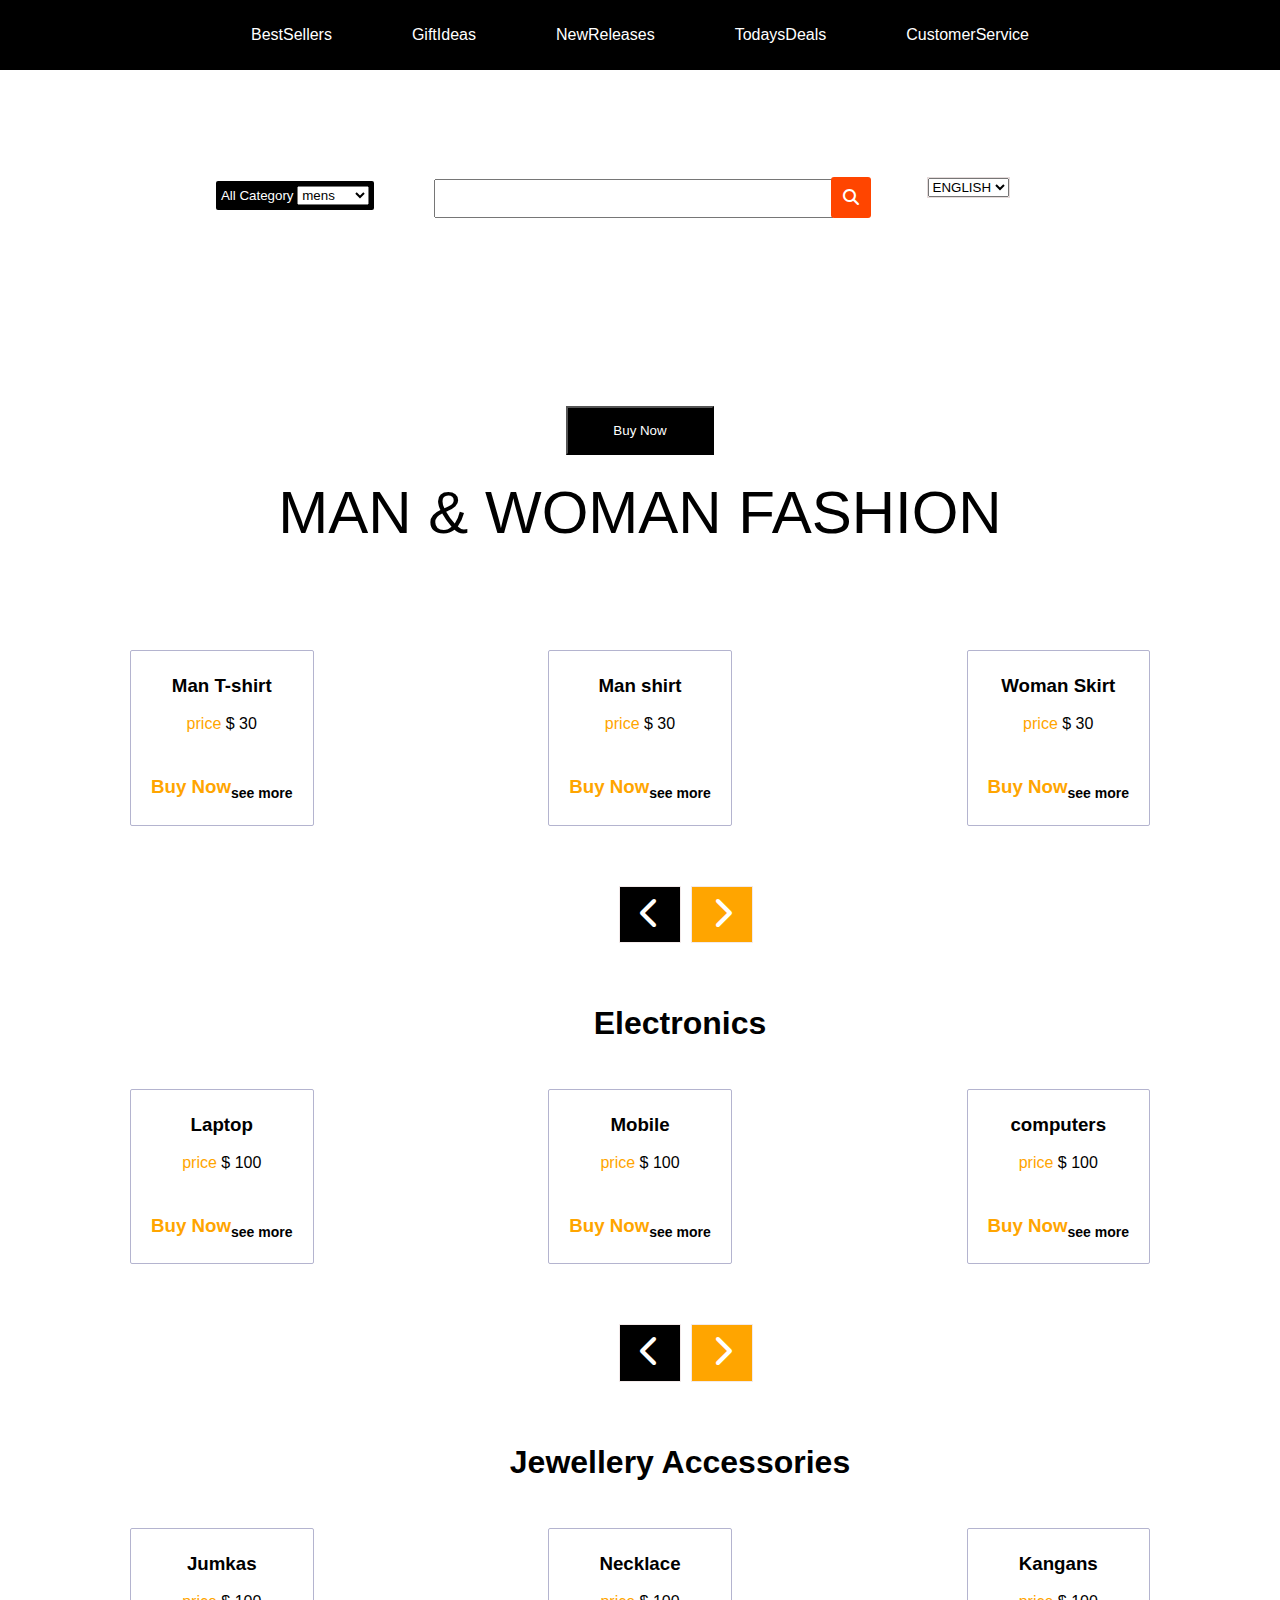
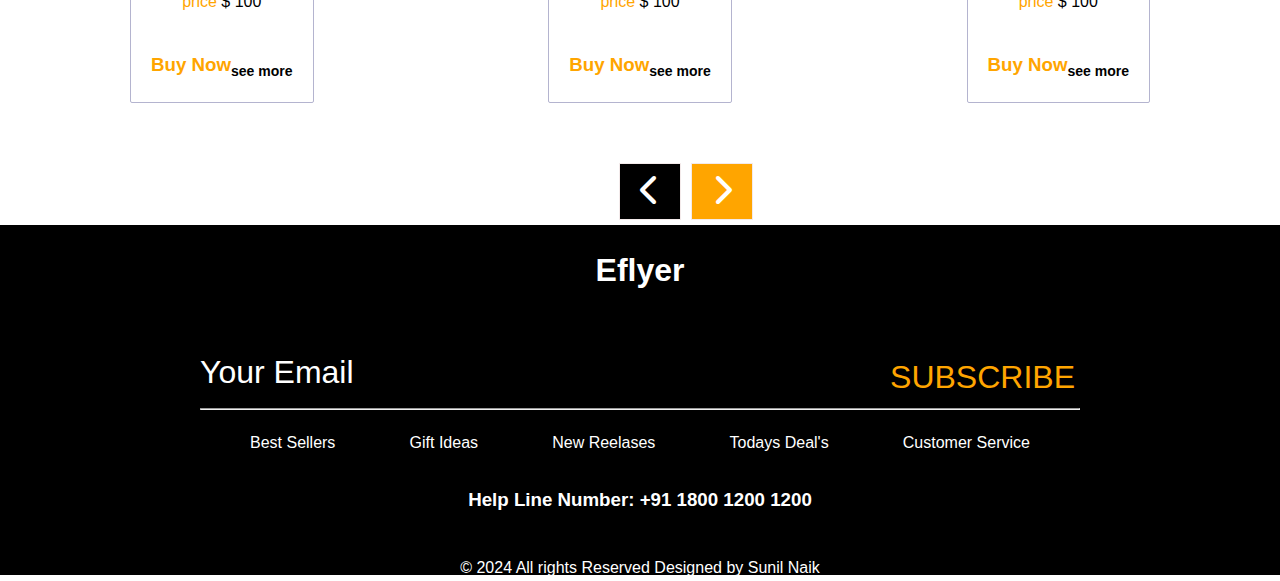
==== commit 945c2549: "Update index.html" ====
--- a/index.html
+++ b/index.html
@@ -69,7 +69,7 @@
                 </div>
 
                 <div class="item6">
-                    <i class="fa-solid fa-user"> Login</i> 
+                    <a href="./login.html"><i class="fa-solid fa-user"> Login</i> </a>
                 </div>
             </section>
 
--- a/style.css
+++ b/style.css
@@ -96,10 +96,19 @@
     padding: 5px;
 }
 
-.btn1{
+.btn1 {
     background: black;
     color: #fff;
     padding: 5px;
+    outline: auto;
+}
+
+
+.btn2{
+    outline: #fff;
+    background: #fff;
+    padding: 1px;
+    border: 3px solid #fff;
 }
 
 .item3{
@@ -107,17 +116,17 @@
 }
 form input, #text{
    width: 400px;
-   padding: 5px;
+   padding: 10px;
     
 }
 
 .search{
     background: orangered;
     color: #fff;
-    padding: 7px;
+    padding: 12px;
     border-radius: 3px;
     margin-left: -8px;
-    margin-top: 2px;
+    margin-top: 5px;
 }
 
 #languages, .btn2{
@@ -372,12 +381,103 @@
            padding-top: 30px;  
         }
 
-
+        /* loginnnnnn */
+
+
+        .inbox{
+            text-align: center;
+            padding-top: 10%;
+            line-height: 2rem;
+            background: url(https://media.istockphoto.com/id/1204923574/photo/woman-carrying-shopping-bags-with-credit-card-and-mobile-phone-in-hands.jpg?s=1024x1024&w=is&k=20&c=atSHM-v5D98_xC0PSZzHrhfffxBm8x7xtpbk1p-FjQY= );
+            padding-bottom: 300px;
+            
+        }
+        
+        .inbox h2{
+            color: #fff;
+            font-family: 'Lucida Sans', 'Lucida Sans Regular', 'Lucida Grande', 'Lucida Sans Unicode', Geneva, Verdana, sans-serif;
+            font-style: oblique;
+            font-size: 50px;
+            padding-bottom: 50px;
+            margin-top: -80px;
+        }
+        
+        .inbox .form-group{
+            margin-top: 10px;
+        
+        }
+        
+        .inbox .form-group #name{
+            padding: 15px;
+            margin: 5px 20px;
+            width: 25%;
+            border-radius: 30px;
+            border: 0px solid rgb(223, 190, 190);
+            color: #b51212;
+        }
+        
+        .inbox .form-group #message{
+            padding: 50px 20px;
+            margin: 5px 20px;
+            width: 60%;
+            border-radius: 20px;
+            border: 0px solid black;
+        }
+        
+        .inbox .form-group #email {
+            padding: 15px;
+            margin: 5px 20px;
+            width: 30%;
+            border-radius: 30px;
+            border: 1px solid yellow;
+            background: #fff;
+        
+        }
+        .inbox .form-group #password{
+            padding: 15px;
+            margin: 5px 20px;
+            width: 30%;
+            border-radius: 30px;
+            border: 1px solid yellow;
+            background: #fff;
+        }
+        
+          .inbox .checkbox{
+            color: yellow;
+            float: center;
+        }
+        
+        .login{
+            padding: 5px 15px;
+            border: 2px solid yellow;
+            border-radius: 30px; 
+            margin-top: 20px;
+            margin-right: 25px;
+            width: 10%;
+            background: black;
+            color: azure;
+            font-style: italic;
+            cursor: pointer;
+        }
+        
+        .submit{
+            padding: 5px 15px;
+            border: 2px solid yellow;
+            border-radius: 30px;
+            margin-left: 25px;
+            width: 10%;
+            color: black;
+            font-style: italic;
+            cursor: pointer;
+        }
+        
+        .reg{
+            overflow-x: hidden;
+        }
 
         
    /* media   */
-  
-  @media (min-width: 300px) and (max-width: 1024px){
+   @media (min-width: 300px) and (max-width: 1024px){
 
     *{
         box-sizing: border-box;
@@ -387,17 +487,19 @@
     .body{
         font-family: Arial, Helvetica, sans-serif; 
         line-height: 1.6;
+        overflow-x: hidden;
+        width: 100vw;
        
     }
    
-    #navbar{
-        display: flex;
+     #navbar{
+        display: grid;
         align-items: center;
         justify-content: space-around;
         background: linear-gradient(rgb(234, 193, 13),black);
         color: #fff;
-        width: 200vw;
-        height: 10vh; 
+        width: 100vw;
+        height: 25vh; 
     }
     
     .navbar a{
@@ -406,14 +508,15 @@
     }
     
     .navbar ul{
-        display: flex;
-        margin: 0px;
+        display: grid;
+        margin: 10px;
         padding: 0px;  
     }
     
     .nav ul li a{
-        padding: 8px;
-    }
+        display: grid;
+        padding: 0px;
+    } 
 
     img{
         width: 100%;
@@ -444,7 +547,8 @@
         padding: 0px 0px;
         padding-top: 40px;
         padding-left: -50px;
-        padding-right: 0px;
+        padding-right: 40px;
+        margin: -20px;
     }
     
     .bars{
@@ -527,15 +631,10 @@
         font-weight: 600;
         font-size: 20px;
         text-align: left;
-        margin-left: -150px;
-        margin-top: 5px;
-        padding: 5px 100px;
-        
-        
-    }
-    
-    
-    
+        margin-left: -80px;
+        margin-top: 25px;
+        padding: 5px 100px; 
+    }
     
     .button{
         text-align: center;
@@ -552,18 +651,18 @@
     .text{
         color: black;
         font-weight: 600;
-        font-size: 25px;
+        font-size: 15px;
         font-style: bold;
         text-align: center;
         font-family: 'Lucida Sans', 'Lucida Sans Regular', 'Lucida Grande', 'Lucida Sans Unicode', Geneva, Verdana, sans-serif, Geneva, Tahoma, sans-serif;
-        padding-top: 40px;
+        margin-top: 50px;
     }
     
     .container1{
         color: #fff;
-        display: flex;
+        display: grid;
         justify-content: space-between;
-        margin:10px -30px;
+        margin:10px 30px;
         padding-top: -100px;
         margin-top: -50px;
         background: transparent;
@@ -630,24 +729,30 @@
         }
     
         .elctronic{
-            text-align: center;
-            padding-left: 80px;
-            padding-top: 50px;
+        
+            padding-top: 100px;
+            margin-top: -80px;
     
         }
     
         .txts{
             font-weight: 600;
+            overflow: hidden;
+            padding-bottom: 40px ;
+            padding-right: 50px;
+          
         }
     
     
         .container2{
             color: #fff;
-            display: flex;
-            justify-content: space-between;
-            background: transparent;
-            margin:10px -30px;
-            width: -100%;
+        display: grid;
+        justify-content: space-between;
+        margin:10px 30px;
+        padding-top: -100px;
+        margin-top: -50px;
+        background: transparent;
+        width: -100%;
         
         
         }
@@ -669,11 +774,13 @@
                 padding-left: 50px;
                 margin-left: 30px;
             }
-    
-            .spin{
-                font-size: 80px;
-               color: rgb(239, 173, 43);
-            }
+
+            .loginn{
+                padding-top: 80px;
+                margin-top: 30px;
+            }
+    
+         
     
     
             /* footer */
@@ -740,387 +847,6 @@
                 font-family: 'Franklin Gothic Medium', 'Arial Narrow', Arial, sans-serif;
                padding-top: 30px;  
             }
-    
-    
-
-   
    }
 
-    @media (min-width: 300px) and (max-width: 1024px){
-
-    *{
-        box-sizing: border-box;
-        margin: 0px;
-        padding: 0px;
-    }
-    .body{
-        font-family: Arial, Helvetica, sans-serif; 
-        line-height: 1.6;
-       
-    }
-   
-    #navbar{
-        display: flex;
-        align-items: center;
-        justify-content: space-around;
-        background: linear-gradient(rgb(234, 193, 13),black);
-        color: #fff;
-        width: 200vw;
-        height: 10vh; 
-        overflow: none;
-    }
-    
-    .navbar a{
-        color: #fff;
-        padding: 0px;
-    }
-    
-    .navbar ul{
-        display: flex;
-        margin: 10px;
-        padding: 0px;  
-    }
-    
-    .nav ul li a{
-        padding: 8px;
-    }
-
-    img{
-        width: 100%;
-       }
-    
-    
-    /* one */
-    
-    .one{
-        background: url(https://media.istockphoto.com/id/1204923574/photo/woman-carrying-shopping-bags-with-credit-card-and-mobile-phone-in-hands.jpg?s=1024x1024&w=is&k=20&c=atSHM-v5D98_xC0PSZzHrhfffxBm8x7xtpbk1p-FjQY=)no-repeat  top/cover;
-        width: 100%;
-        height: 600px;
-        margin-left: 0px;
-        
-    }
-    
-    .eflyer{
-        color: #fff;
-        font-weight: 800;
-        font-size: 40px;
-        text-align: center;
-    
-    }
-    
-    .cont{
-        display: flex;
-        justify-content: space-between;
-        padding: 0px 0px;
-        padding-top: 40px;
-        padding-left: -50px;
-        padding-right: 0px;
-        margin: -20px;
-    }
-    
-    .bars{
-        color: #fff;
-        font-size: 30px;
-        padding-left: 20px;
-        margin-left: 0px;
-        margin-right: 40px;
-    }
-
-    
-    .item2{
-        margin-top: -75px;
-
-    }
-    
-    .btn1 {
-        background: black;
-        color: #fff;
-        padding: 5px;
-        outline: auto;
-    }
-    
-    
-    .btn2{
-        outline: #fff;
-        background: #fff;
-        padding: 1px;
-        border: 3px solid #fff;
-        
-    }
-    
-    .item3{
-        margin-top: 5px;
-       
-    }
-    form input, #text{
-       width: 100px;
-       padding: 20px;
-       margin-top: -5px;
-       margin-bottom: 10px;
-    }
-    
-    .search{
-        background: orangered;
-        color: #fff;
-        padding: 10px;
-        border-radius: 3px;
-        margin-left: 8px;
-        margin-top: 105px;
-    }
-    
-    #languages, .btn2{
-        background: rgb(229, 219, 219);
-        color: #fff;
-    }
-    
-    .item5{
-        color: #fff;
-        font-size: small;
-        padding-right: -40px;
-       
-    }
-    
-    .item6{
-        color: #fff;
-        font-size: small; 
-        padding-left: -40px;
-    }
-    
-    .contain{
-        display: flex;
-        justify-content: space-around;
-        overflow: none;
-       
-    }
-    
-    .txt{
-        color: #fff;
-        font-weight: 600;
-        font-size: 20px;
-        text-align: left;
-        margin-left: -80px;
-        margin-top: 25px;
-        padding: 5px 100px; 
-    }
-    
-    .button{
-        text-align: center;
-       
-    }
-    
-    .buy{
-        background: black;
-        color: #fff;
-        padding: 15px 45px;  
-        margin-top: -50px;
-    }
-    
-    .text{
-        color: black;
-        font-weight: 600;
-        font-size: 25px;
-        font-style: bold;
-        text-align: center;
-        font-family: 'Lucida Sans', 'Lucida Sans Regular', 'Lucida Grande', 'Lucida Sans Unicode', Geneva, Verdana, sans-serif, Geneva, Tahoma, sans-serif;
-        padding-top: 40px;
-    }
-    
-    .container1{
-        color: #fff;
-        display: flex;
-        justify-content: space-between;
-        margin:10px -30px;
-        padding-top: -100px;
-        margin-top: -50px;
-        background: transparent;
-        width: -100%;
-        
-    
-    
-    }
-    .itemm1, .itemm2, .itemm3{
-        border: 1px solid rgb(180, 180, 207);
-        border-radius: 2px;
-        background: #fff;
-        color: black;
-        margin: 0px;
-        padding: 20px;
-        padding-bottom: 10px;
-    
-        }
-    
-        .center{
-            text-align: center;
-        }
-    
-        .color{
-            color: orange;
-        }
-    
-        .right{
-            float: right;
-            font-size: 14px;
-            
-        }
-    
-        .arrowss{
-            display: flex;
-            width: 50%;
-        }
-    
-    
-        .arrows{
-            display: flex;
-            text-align: center;
-            align-items: center;
-            padding-left: 48%;
-            padding-top: 15px;
-           
-          
-        }
-    
-    
-        .arrow-1, .arrow-2{
-            color: #fff;
-           padding: 2px 20px;
-           border: 1px solid rgb(243, 234, 234);
-           margin: 5px;
-           align-items: center;
-        }
-    
-        .arrow-1{
-            background: black;
-        }
-        .arrow-2{
-            background: orange;
-        }
-    
-        .elctronic{
-            text-align: center;
-            padding-left: 80px;
-            padding-top: 50px;
-    
-        }
-    
-        .txts{
-            font-weight: 600;
-        }
-    
-    
-        .container2{
-            color: #fff;
-            display: flex;
-            justify-content: space-between;
-            background: transparent;
-            margin:10px -30px;
-            width: -100%;
-        
-        
-        }
-        .itemm1, .itemm2, .itemm3{
-            border: 1px solid rgb(180, 180, 207);
-            border-radius: 2px;
-            background: #fff;
-            color: black;
-            margin: 10px;
-            padding: 20px;
-            padding-bottom: 10px;
-        
-            }
-    
-    
-            .load{
-                text-align: center;
-                padding-top: 30px;
-                padding-left: 50px;
-                margin-left: 30px;
-            }
-    
-            .spin{
-                font-size: 80px;
-               color: rgb(239, 173, 43);
-            }
-    
-    
-            /* footer */
-    
-            .footers{
-                background: black;
-                width: 100%;
-                height: 500px;
-                padding-bottom: 20px;
-                padding-top: 20px;
-            }
-    
-            .txtfooter{
-                color: #fff;
-                text-align: center;
-                font-family: 'Lucida Sans', 'Lucida Sans Regular', 'Lucida Grande', 'Lucida Sans Unicode', Geneva, Verdana, sans-serif, Geneva, Tahoma, sans-serif;
-                font-weight: 800;
-            }
-    
-            .container3{
-                display: flex;
-                justify-content: space-between;
-                padding-top: 30px;
-                margin-top: 20px;
-                margin-left: 20px;
-            }
-    
-            .mail{
-                color: #fff;
-                padding: 50px;
-            }
-    
-            .color , .item2{
-                color: orange;
-                padding-top: 80px;
-                padding-left: 30px;
-            }
-    
-            .hr{
-                margin-left: 20px;
-                margin-right: 200px;
-            }
-    
-            .containers3{
-                display: flex;
-                color: #fff;
-                padding-top: 10px;
-                justify-content: space-around;
-                padding: 10px;
-                margin-left: 20px;
-                margin-right: 250px;
-            }
-    
-            .btm{
-                text-align: center;
-                color: #fff;
-                padding-top: 20px;
-            }
-    
-    
-            .footer{
-                color: #fff;
-                text-align: center;
-                font-family: 'Franklin Gothic Medium', 'Arial Narrow', Arial, sans-serif;
-               padding-top: 30px;  
-            }
-   }
-
-
- 
-
-
   
-   
-
-
-        
-
-
-
-
-
-
-
